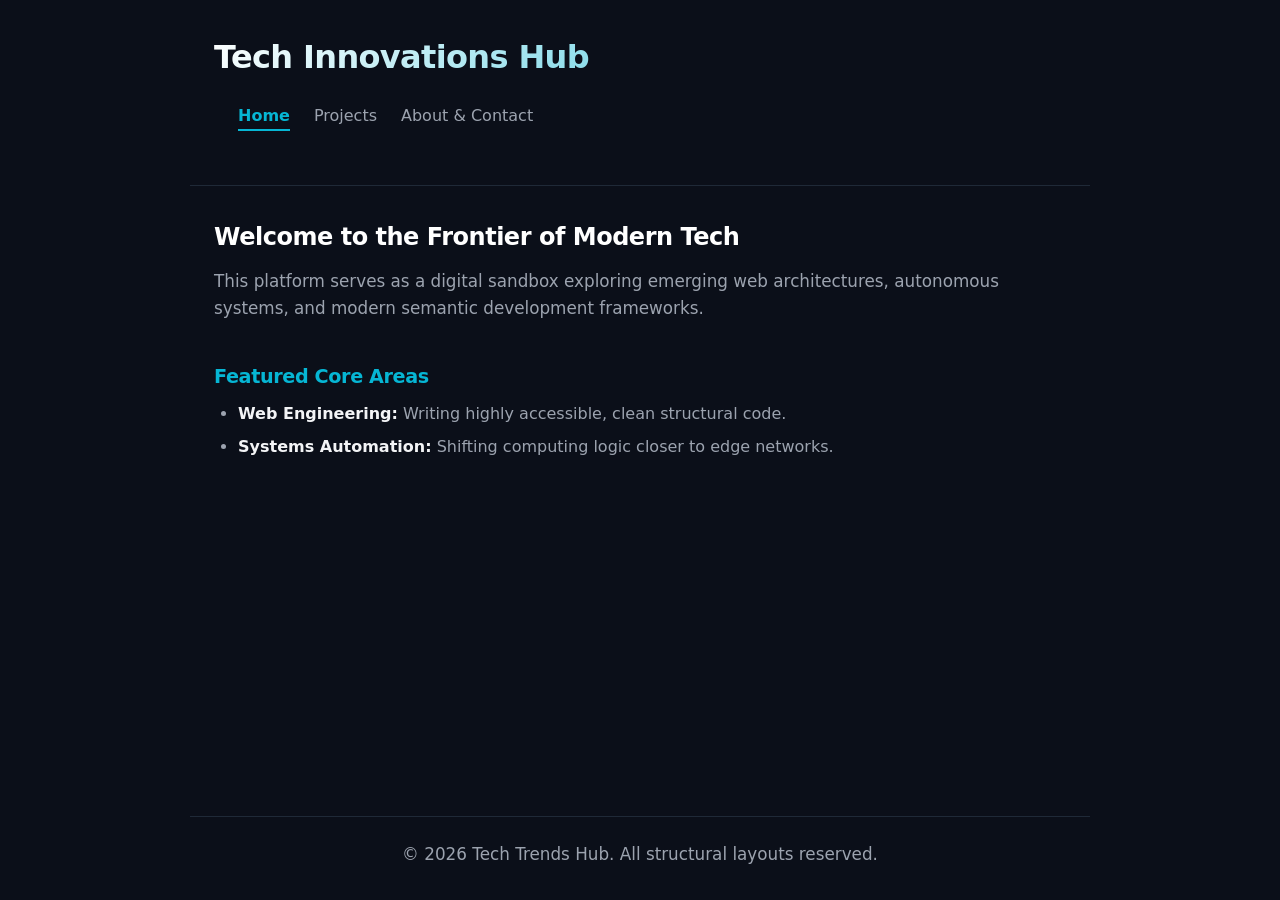
==== index.html @ f26c06ec "new" ====
<!DOCTYPE html>
<html lang="en">
<head>
  <meta charset="UTF-8">
  <meta name="viewport" content="width=device-width, initial-scale=1.0">
  <title>Tech Portfolio | Home</title>
  <style>
    /* ==========================================================================
       1. Design System & CSS Variables
       ========================================================================== */
    :root {
      --bg-primary: #0b0f19;        /* Deep space dark background */
      --bg-surface: #111827;        /* Lighter background for cards/containers */
      --bg-surface-hover: #1f2937;  /* Hover state for cards */
      --text-main: #f3f4f6;         /* Bright off-white for text */
      --text-muted: #9ca3af;        /* Soft gray for body copy */
      --accent-cyan: #06b6d4;       /* Electric cyan accent */
      --accent-blue: #3b82f6;       /* Vibrant tech blue accent */
      --border-color: #1f2937;      /* Subtle divider color */
      --border-highlight: #374151;  /* Card outline color */
      --font-family: 'Inter', system-ui, -apple-system, BlinkMacSystemFont, "Segoe UI", Roboto, sans-serif;
      --max-width: 900px;
      --radius: 8px;
    }

    /* ==========================================================================
       2. Base Reset & Layout
       ========================================================================== */
    * {
      box-sizing: border-box;
      margin: 0;
      padding: 0;
    }

    body {
      background-color: var(--bg-primary);
      color: var(--text-muted);
      font-family: var(--font-family);
      line-height: 1.6;
      min-height: 100vh;
      display: flex;
      flex-direction: column;
    }

    header, main, footer {
      width: 100%;
      max-width: var(--max-width);
      margin: 0 auto;
      padding: 0 1.5rem;
    }

    main {
      flex: 1;
      padding-top: 2rem;
      padding-bottom: 3rem;
    }

    /* ==========================================================================
       3. Typography & Headings
       ========================================================================== */
    h1, h2, h3 {
      color: var(--text-main);
      font-weight: 700;
      letter-spacing: -0.02em;
    }

    h1 {
      font-size: 2rem;
      background: linear-gradient(135deg, #ffffff 0%, var(--accent-cyan) 100%);
      -webkit-background-clip: text;
      -webkit-text-fill-color: transparent;
    }

    h2 {
      font-size: 1.5rem;
      margin-bottom: 0.75rem;
      color: #ffffff;
    }

    h3 {
      font-size: 1.2rem;
      margin-bottom: 0.5rem;
      color: var(--accent-cyan);
    }

    p {
      margin-bottom: 1.25rem;
      font-size: 1.05rem;
    }

    /* ==========================================================================
       4. Header & Navigation
       ========================================================================== */
    header {
      padding-top: 2rem;
      padding-bottom: 1.5rem;
      border-bottom: 1px solid var(--border-color);
    }

    nav {
      margin-top: 1.25rem;
    }

    nav ul {
      list-style: none;
      display: flex;
      gap: 1.5rem;
    }

    nav a {
      color: var(--text-muted);
      text-decoration: none;
      font-weight: 500;
      transition: color 0.2s ease;
    }

    nav a:hover, nav a strong {
      color: var(--accent-cyan);
    }

    nav a strong {
      border-bottom: 2px solid var(--accent-cyan);
      padding-bottom: 0.25rem;
    }

    /* ==========================================================================
       5. Sections & Lists
       ========================================================================== */
    section {
      margin-bottom: 2.5rem;
    }

    ul, ol {
      margin-left: 1.5rem;
      margin-bottom: 1.5rem;
    }

    li {
      margin-bottom: 0.5rem;
    }

    li strong {
      color: var(--text-main);
    }

    /* ==========================================================================
       6. Footer
       ========================================================================== */
    footer {
      padding-top: 1.5rem;
      padding-bottom: 2rem;
      border-top: 1px solid var(--border-color);
      font-size: 0.9rem;
      text-align: center;
    }

    footer p {
      margin-bottom: 0;
    }
  </style>
</head>
<body>

  <header>
    <h1>Tech Innovations Hub</h1>
    <nav>
      <ul>
        <li><a href="index.html"><strong>Home</strong></a></li>
        <li><a href="projects.html">Projects</a></li>
        <li><a href="about.html">About &amp; Contact</a></li>
      </ul>
    </nav>
  </header>

  <main>
    <section>
      <h2>Welcome to the Frontier of Modern Tech</h2>
      <p>This platform serves as a digital sandbox exploring emerging web architectures, autonomous systems, and modern semantic development frameworks.</p>
    </section>

    <section>
      <h3>Featured Core Areas</h3>
      <ul>
        <li><strong>Web Engineering:</strong> Writing highly accessible, clean structural code.</li>
        <li><strong>Systems Automation:</strong> Shifting computing logic closer to edge networks.</li>
      </ul>
    </section>
  </main>

  <footer>
    <p>&copy; 2026 Tech Trends Hub. All structural layouts reserved.</p>
  </footer>

</body>
</html>
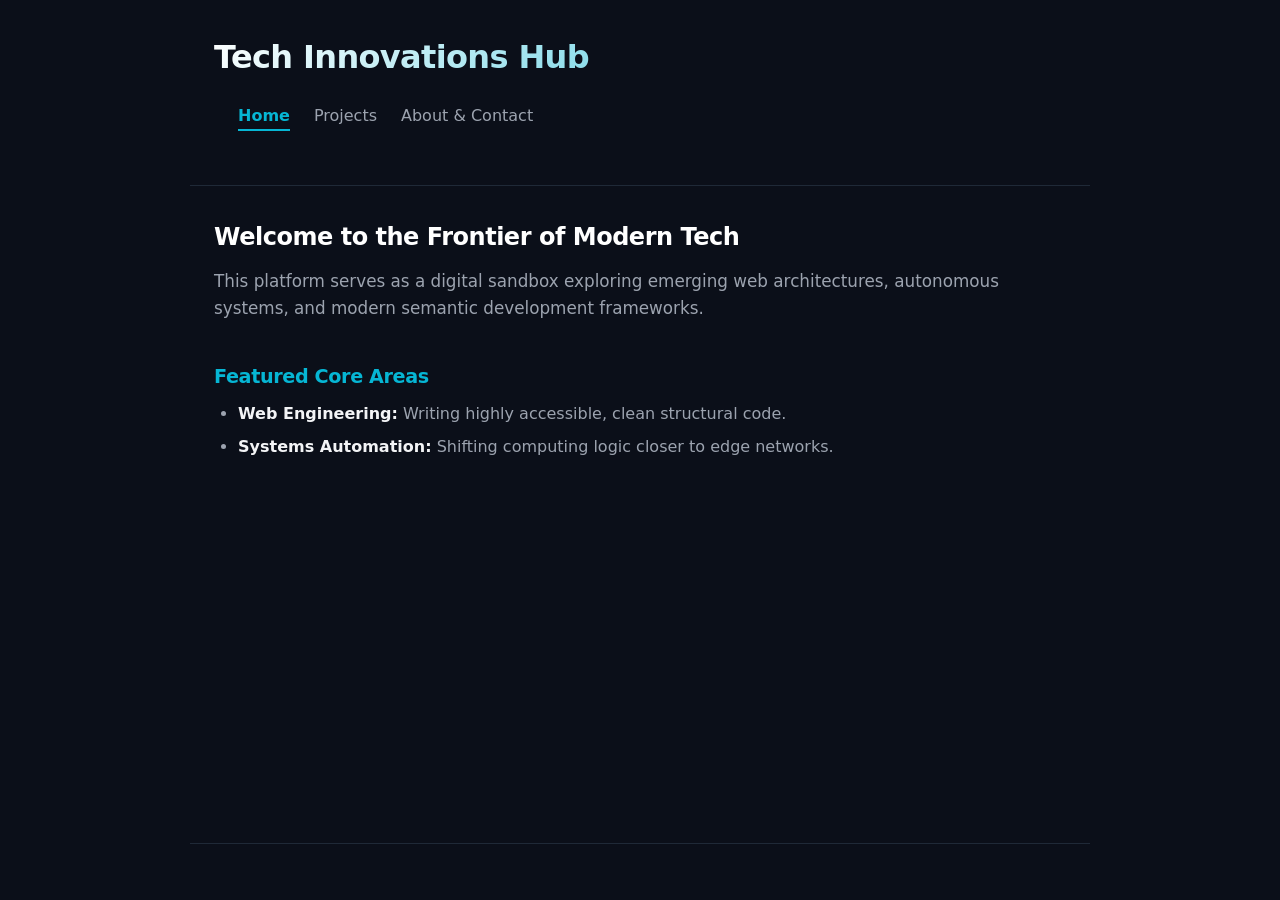
==== commit d09b5b02: "version 1.2.1" ====
--- a/index.html
+++ b/index.html
@@ -4,160 +4,7 @@
   <meta charset="UTF-8">
   <meta name="viewport" content="width=device-width, initial-scale=1.0">
   <title>Tech Portfolio | Home</title>
-  <style>
-    /* ==========================================================================
-       1. Design System & CSS Variables
-       ========================================================================== */
-    :root {
-      --bg-primary: #0b0f19;        /* Deep space dark background */
-      --bg-surface: #111827;        /* Lighter background for cards/containers */
-      --bg-surface-hover: #1f2937;  /* Hover state for cards */
-      --text-main: #f3f4f6;         /* Bright off-white for text */
-      --text-muted: #9ca3af;        /* Soft gray for body copy */
-      --accent-cyan: #06b6d4;       /* Electric cyan accent */
-      --accent-blue: #3b82f6;       /* Vibrant tech blue accent */
-      --border-color: #1f2937;      /* Subtle divider color */
-      --border-highlight: #374151;  /* Card outline color */
-      --font-family: 'Inter', system-ui, -apple-system, BlinkMacSystemFont, "Segoe UI", Roboto, sans-serif;
-      --max-width: 900px;
-      --radius: 8px;
-    }
-
-    /* ==========================================================================
-       2. Base Reset & Layout
-       ========================================================================== */
-    * {
-      box-sizing: border-box;
-      margin: 0;
-      padding: 0;
-    }
-
-    body {
-      background-color: var(--bg-primary);
-      color: var(--text-muted);
-      font-family: var(--font-family);
-      line-height: 1.6;
-      min-height: 100vh;
-      display: flex;
-      flex-direction: column;
-    }
-
-    header, main, footer {
-      width: 100%;
-      max-width: var(--max-width);
-      margin: 0 auto;
-      padding: 0 1.5rem;
-    }
-
-    main {
-      flex: 1;
-      padding-top: 2rem;
-      padding-bottom: 3rem;
-    }
-
-    /* ==========================================================================
-       3. Typography & Headings
-       ========================================================================== */
-    h1, h2, h3 {
-      color: var(--text-main);
-      font-weight: 700;
-      letter-spacing: -0.02em;
-    }
-
-    h1 {
-      font-size: 2rem;
-      background: linear-gradient(135deg, #ffffff 0%, var(--accent-cyan) 100%);
-      -webkit-background-clip: text;
-      -webkit-text-fill-color: transparent;
-    }
-
-    h2 {
-      font-size: 1.5rem;
-      margin-bottom: 0.75rem;
-      color: #ffffff;
-    }
-
-    h3 {
-      font-size: 1.2rem;
-      margin-bottom: 0.5rem;
-      color: var(--accent-cyan);
-    }
-
-    p {
-      margin-bottom: 1.25rem;
-      font-size: 1.05rem;
-    }
-
-    /* ==========================================================================
-       4. Header & Navigation
-       ========================================================================== */
-    header {
-      padding-top: 2rem;
-      padding-bottom: 1.5rem;
-      border-bottom: 1px solid var(--border-color);
-    }
-
-    nav {
-      margin-top: 1.25rem;
-    }
-
-    nav ul {
-      list-style: none;
-      display: flex;
-      gap: 1.5rem;
-    }
-
-    nav a {
-      color: var(--text-muted);
-      text-decoration: none;
-      font-weight: 500;
-      transition: color 0.2s ease;
-    }
-
-    nav a:hover, nav a strong {
-      color: var(--accent-cyan);
-    }
-
-    nav a strong {
-      border-bottom: 2px solid var(--accent-cyan);
-      padding-bottom: 0.25rem;
-    }
-
-    /* ==========================================================================
-       5. Sections & Lists
-       ========================================================================== */
-    section {
-      margin-bottom: 2.5rem;
-    }
-
-    ul, ol {
-      margin-left: 1.5rem;
-      margin-bottom: 1.5rem;
-    }
-
-    li {
-      margin-bottom: 0.5rem;
-    }
-
-    li strong {
-      color: var(--text-main);
-    }
-
-    /* ==========================================================================
-       6. Footer
-       ========================================================================== */
-    footer {
-      padding-top: 1.5rem;
-      padding-bottom: 2rem;
-      border-top: 1px solid var(--border-color);
-      font-size: 0.9rem;
-      text-align: center;
-    }
-
-    footer p {
-      margin-bottom: 0;
-    }
-  </style>
+  <link rel="stylesheet" href="style.css">
 </head>
 <body>
 
@@ -188,7 +35,7 @@
   </main>
 
   <footer>
-    <p>&copy; 2026 Tech Trends Hub. All structural layouts reserved.</p>
+    
   </footer>
 
 </body>
--- a/style.css
+++ b/style.css
@@ -0,0 +1,154 @@
+
+    /* ==========================================================================
+       1. Design System & CSS Variables
+       ========================================================================== */
+    :root {
+      --bg-primary: #0b0f19;        /* Deep space dark background */
+      --bg-surface: #111827;        /* Lighter background for cards/containers */
+      --bg-surface-hover: #1f2937;  /* Hover state for cards */
+      --text-main: #f3f4f6;         /* Bright off-white for text */
+      --text-muted: #9ca3af;        /* Soft gray for body copy */
+      --accent-cyan: #06b6d4;       /* Electric cyan accent */
+      --accent-blue: #3b82f6;       /* Vibrant tech blue accent */
+      --border-color: #1f2937;      /* Subtle divider color */
+      --border-highlight: #374151;  /* Card outline color */
+      --font-family: 'Inter', system-ui, -apple-system, BlinkMacSystemFont, "Segoe UI", Roboto, sans-serif;
+      --max-width: 900px;
+      --radius: 8px;
+    }
+
+    /* ==========================================================================
+       2. Base Reset & Layout
+       ========================================================================== */
+    * {
+      box-sizing: border-box;
+      margin: 0;
+      padding: 0;
+    }
+
+    body {
+      background-color: var(--bg-primary);
+      color: var(--text-muted);
+      font-family: var(--font-family);
+      line-height: 1.6;
+      min-height: 100vh;
+      display: flex;
+      flex-direction: column;
+    }
+
+    header, main, footer {
+      width: 100%;
+      max-width: var(--max-width);
+      margin: 0 auto;
+      padding: 0 1.5rem;
+    }
+
+    main {
+      flex: 1;
+      padding-top: 2rem;
+      padding-bottom: 3rem;
+    }
+
+    /* ==========================================================================
+       3. Typography & Headings
+       ========================================================================== */
+    h1, h2, h3 {
+      color: var(--text-main);
+      font-weight: 700;
+      letter-spacing: -0.02em;
+    }
+
+    h1 {
+      font-size: 2rem;
+      background: linear-gradient(135deg, #ffffff 0%, var(--accent-cyan) 100%);
+      -webkit-background-clip: text;
+      -webkit-text-fill-color: transparent;
+    }
+
+    h2 {
+      font-size: 1.5rem;
+      margin-bottom: 0.75rem;
+      color: #ffffff;
+    }
+
+    h3 {
+      font-size: 1.2rem;
+      margin-bottom: 0.5rem;
+      color: var(--accent-cyan);
+    }
+
+    p {
+      margin-bottom: 1.25rem;
+      font-size: 1.05rem;
+    }
+
+    /* ==========================================================================
+       4. Header & Navigation
+       ========================================================================== */
+    header {
+      padding-top: 2rem;
+      padding-bottom: 1.5rem;
+      border-bottom: 1px solid var(--border-color);
+    }
+
+    nav {
+      margin-top: 1.25rem;
+    }
+
+    nav ul {
+      list-style: none;
+      display: flex;
+      gap: 1.5rem;
+    }
+
+    nav a {
+      color: var(--text-muted);
+      text-decoration: none;
+      font-weight: 500;
+      transition: color 0.2s ease;
+    }
+
+    nav a:hover, nav a strong {
+      color: var(--accent-cyan);
+    }
+
+    nav a strong {
+      border-bottom: 2px solid var(--accent-cyan);
+      padding-bottom: 0.25rem;
+    }
+
+    /* ==========================================================================
+       5. Sections & Lists
+       ========================================================================== */
+    section {
+      margin-bottom: 2.5rem;
+    }
+
+    ul, ol {
+      margin-left: 1.5rem;
+      margin-bottom: 1.5rem;
+    }
+
+    li {
+      margin-bottom: 0.5rem;
+    }
+
+    li strong {
+      color: var(--text-main);
+    }
+
+    /* ==========================================================================
+       6. Footer
+       ========================================================================== */
+    footer {
+      padding-top: 1.5rem;
+      padding-bottom: 2rem;
+      border-top: 1px solid var(--border-color);
+      font-size: 0.9rem;
+      text-align: center;
+    }
+
+    footer p {
+      margin-bottom: 0;
+    }
+  
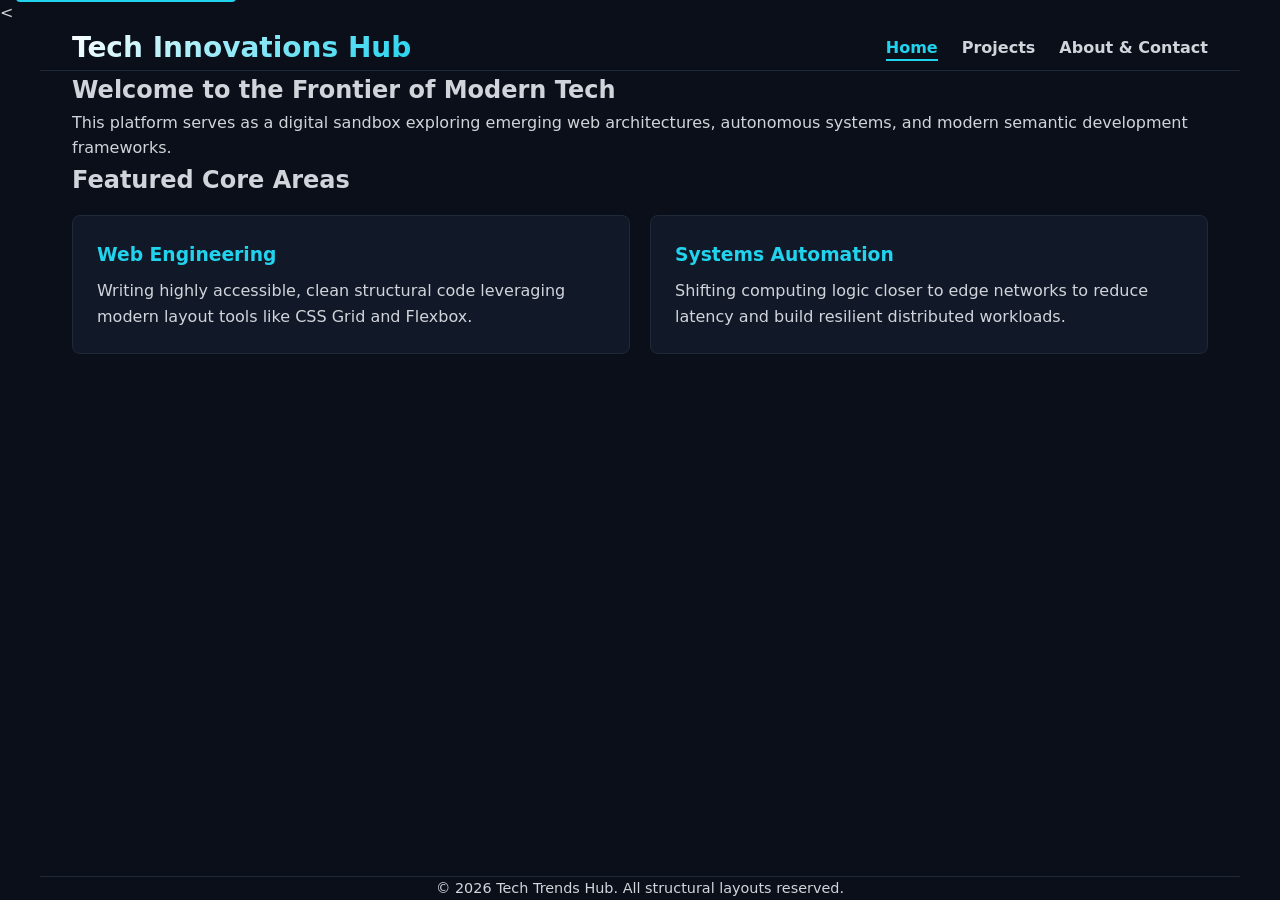
==== commit 63e1ac80: "version1.4" ====
--- a/index.html
+++ b/index.html
@@ -1,41 +1,159 @@
-<!DOCTYPE html>
+<<!DOCTYPE html>
 <html lang="en">
 <head>
   <meta charset="UTF-8">
   <meta name="viewport" content="width=device-width, initial-scale=1.0">
   <title>Tech Portfolio | Home</title>
-  <link rel="stylesheet" href="style.css">
+  <style>
+    :root {
+      --bg-primary: #0b0f19;
+      --bg-surface: #111827;
+      --text-main: #f3f4f6;
+      --text-muted: #d1d5db; /* WCAG AA High Contrast Pass */
+      --accent-cyan: #22d3ee; /* WCAG AA Pass on dark bg */
+      --accent-blue: #3b82f6;
+      --border-color: #1f2937;
+      --font-family: 'Inter', system-ui, -apple-system, sans-serif;
+      --max-width: 1200px;
+      --radius: 8px;
+    }
+
+    * { box-sizing: border-box; margin: 0; padding: 0; }
+
+    /* Accessibility: Focus Indicators */
+    :focus-visible {
+      outline: 3px solid var(--accent-cyan);
+      outline-offset: 2px;
+    }
+
+    /* Accessibility: Skip Navigation Link */
+    .skip-link {
+      position: absolute;
+      top: -40px;
+      left: 1rem;
+      background: var(--accent-cyan);
+      color: #000000;
+      padding: 0.5rem 1rem;
+      font-weight: bold;
+      z-index: 100;
+      text-decoration: none;
+      border-radius: 4px;
+      transition: top 0.2s ease;
+    }
+    .skip-link:focus { top: 1rem; }
+
+    body {
+      background-color: var(--bg-primary);
+      color: var(--text-muted);
+      font-family: var(--font-family);
+      line-height: 1.6;
+      min-height: 100vh;
+      display: flex;
+      flex-direction: column;
+    }
+
+    header, main, footer {
+      width: 100%;
+      max-width: var(--max-width);
+      margin: 0 auto;
+      padding: 0 1rem;
+    }
+
+    main { flex: 1; padding-top: 2rem; padding-bottom: 3rem; }
+
+    header {
+      padding-top: 1.5rem;
+      padding-bottom: 1.5rem;
+      border-bottom: 1px solid var(--border-color);
+      display: flex;
+      flex-direction: column;
+      gap: 1rem;
+    }
+
+    h1 {
+      font-size: 1.75rem;
+      color: var(--text-main);
+      background: linear-gradient(135deg, #ffffff 0%, var(--accent-cyan) 100%);
+      -webkit-background-clip: text;
+      -webkit-text-fill-color: transparent;
+    }
+
+    nav ul { list-style: none; display: flex; flex-direction: column; gap: 0.75rem; }
+    nav a { color: var(--text-muted); text-decoration: none; font-weight: 600; }
+    nav a:hover, nav a[aria-current="page"] { color: var(--accent-cyan); }
+    nav a[aria-current="page"] { border-bottom: 2px solid var(--accent-cyan); padding-bottom: 2px; }
+
+    /* Gestalt Principle: Common Region & Proximity */
+    .features-flex {
+      display: flex;
+      flex-direction: column;
+      gap: 1.25rem;
+      margin-top: 1rem;
+    }
+
+    .feature-card {
+      background-color: var(--bg-surface);
+      border: 1px solid var(--border-color);
+      border-radius: var(--radius);
+      padding: 1.5rem;
+      flex: 1;
+    }
+
+    .feature-card h3 { color: var(--accent-cyan); margin-bottom: 0.5rem; }
+
+    footer {
+      padding: 1.5rem 1rem;
+      border-top: 1px solid var(--border-color);
+      font-size: 0.9rem;
+      text-align: center;
+    }
+
+    @media (min-width: 768px) {
+      header, main, footer { padding: 0 2rem; }
+      header { flex-direction: row; justify-content: space-between; align-items: center; }
+      nav ul { flex-direction: row; gap: 1.5rem; }
+      .features-flex { flex-direction: row; }
+    }
+  </style>
 </head>
 <body>
 
+  <a href="#main-content" class="skip-link">Skip to main content</a>
+
   <header>
     <h1>Tech Innovations Hub</h1>
-    <nav>
+    <nav aria-label="Main Navigation">
       <ul>
-        <li><a href="index.html"><strong>Home</strong></a></li>
+        <li><a href="index.html" aria-current="page">Home</a></li>
         <li><a href="projects.html">Projects</a></li>
         <li><a href="about.html">About &amp; Contact</a></li>
       </ul>
     </nav>
   </header>
 
-  <main>
+  <main id="main-content">
     <section>
       <h2>Welcome to the Frontier of Modern Tech</h2>
       <p>This platform serves as a digital sandbox exploring emerging web architectures, autonomous systems, and modern semantic development frameworks.</p>
     </section>
 
     <section>
-      <h3>Featured Core Areas</h3>
-      <ul>
-        <li><strong>Web Engineering:</strong> Writing highly accessible, clean structural code.</li>
-        <li><strong>Systems Automation:</strong> Shifting computing logic closer to edge networks.</li>
-      </ul>
+      <h2>Featured Core Areas</h2>
+      <div class="features-flex">
+        <div class="feature-card">
+          <h3>Web Engineering</h3>
+          <p>Writing highly accessible, clean structural code leveraging modern layout tools like CSS Grid and Flexbox.</p>
+        </div>
+        <div class="feature-card">
+          <h3>Systems Automation</h3>
+          <p>Shifting computing logic closer to edge networks to reduce latency and build resilient distributed workloads.</p>
+        </div>
+      </div>
     </section>
   </main>
 
   <footer>
-    
+    <p>&copy; 2026 Tech Trends Hub. All structural layouts reserved.</p>
   </footer>
 
 </body>
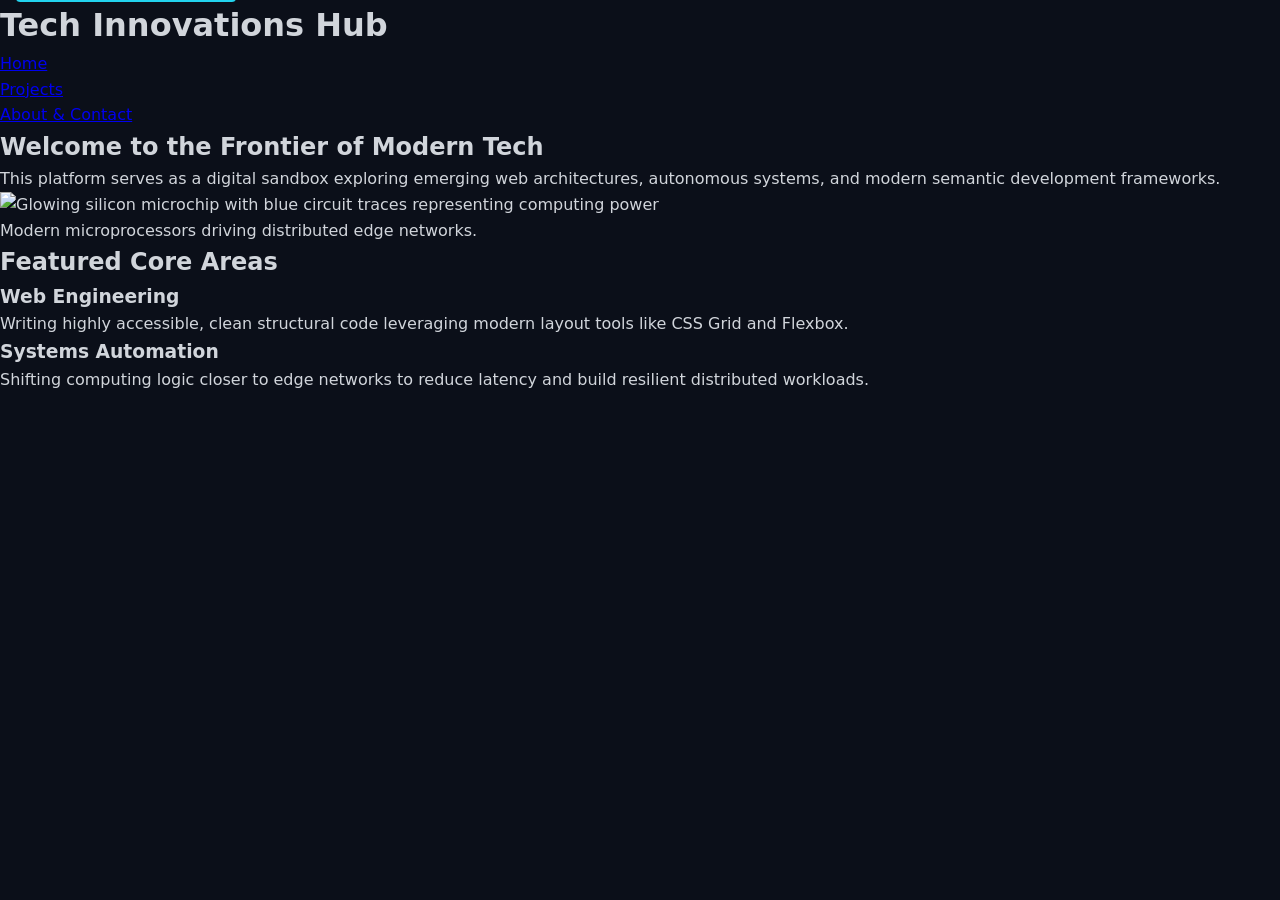
==== commit 21a5e9bb: "version1.5" ====
--- a/index.html
+++ b/index.html
@@ -1,44 +1,36 @@
-<<!DOCTYPE html>
+<!DOCTYPE html>
 <html lang="en">
 <head>
   <meta charset="UTF-8">
   <meta name="viewport" content="width=device-width, initial-scale=1.0">
   <title>Tech Portfolio | Home</title>
   <style>
+  
     :root {
       --bg-primary: #0b0f19;
       --bg-surface: #111827;
       --text-main: #f3f4f6;
-      --text-muted: #d1d5db; /* WCAG AA High Contrast Pass */
-      --accent-cyan: #22d3ee; /* WCAG AA Pass on dark bg */
-      --accent-blue: #3b82f6;
+      --text-muted: #d1d5db; 
+      --accent-cyan: #22d3ee;
       --border-color: #1f2937;
       --font-family: 'Inter', system-ui, -apple-system, sans-serif;
       --max-width: 1200px;
       --radius: 8px;
-    }
+      --some-other-color: #ff00ff; 
 
     * { box-sizing: border-box; margin: 0; padding: 0; }
 
-    /* Accessibility: Focus Indicators */
+    
     :focus-visible {
       outline: 3px solid var(--accent-cyan);
       outline-offset: 2px;
     }
 
-    /* Accessibility: Skip Navigation Link */
     .skip-link {
-      position: absolute;
-      top: -40px;
-      left: 1rem;
-      background: var(--accent-cyan);
-      color: #000000;
-      padding: 0.5rem 1rem;
-      font-weight: bold;
-      z-index: 100;
-      text-decoration: none;
-      border-radius: 4px;
-      transition: top 0.2s ease;
+      position: absolute; top: -40px; left: 1rem;
+      background: var(--accent-cyan); color: #000000;
+      padding: 0.5rem 1rem; font-weight: bold; z-index: 100;
+      text-decoration: none; border-radius: 4px; transition: top 0.2s ease;
     }
     .skip-link:focus { top: 1rem; }
 
@@ -46,68 +38,50 @@
       background-color: var(--bg-primary);
       color: var(--text-muted);
       font-family: var(--font-family);
-      line-height: 1.6;
-      min-height: 100vh;
-      display: flex;
-      flex-direction: column;
+      line-height: 1.6; min-height: 100vh;
+      display: flex; flex-direction: column;
     }
-
+    */
     header, main, footer {
-      width: 100%;
-      max-width: var(--max-width);
-      margin: 0 auto;
-      padding: 0 1rem;
+      width: 100%; max-width: var(--max-width);
+      margin: 0 auto; padding: 0 1rem;
     }
 
     main { flex: 1; padding-top: 2rem; padding-bottom: 3rem; }
 
     header {
-      padding-top: 1.5rem;
-      padding-bottom: 1.5rem;
+      padding-top: 1.5rem; padding-bottom: 1.5rem;
       border-bottom: 1px solid var(--border-color);
-      display: flex;
-      flex-direction: column;
-      gap: 1rem;
+      display: flex; flex-direction: column; gap: 1rem;
     }
 
     h1 {
-      font-size: 1.75rem;
-      color: var(--text-main);
+      font-size: 1.75rem; color: var(--text-main);
       background: linear-gradient(135deg, #ffffff 0%, var(--accent-cyan) 100%);
-      -webkit-background-clip: text;
-      -webkit-text-fill-color: transparent;
+      -webkit-background-clip: text; -webkit-text-fill-color: transparent;
     }
 
+    /* Navigation stuff - keeping it simple for now */
     nav ul { list-style: none; display: flex; flex-direction: column; gap: 0.75rem; }
     nav a { color: var(--text-muted); text-decoration: none; font-weight: 600; }
     nav a:hover, nav a[aria-current="page"] { color: var(--accent-cyan); }
-    nav a[aria-current="page"] { border-bottom: 2px solid var(--accent-cyan); padding-bottom: 2px; }
 
-    /* Gestalt Principle: Common Region & Proximity */
-    .features-flex {
-      display: flex;
-      flex-direction: column;
-      gap: 1.25rem;
-      margin-top: 1rem;
+    /* This flex container feels a bit tight on mobile, might need to adjust later */
+    .features-flex { display: flex; flex-direction: column; gap: 1.25rem; margin-top: 1rem; }
+    .feature-card {
+      background-color: var(--bg-surface); border: 1px solid var(--border-color);
+      border-radius: var(--radius); padding: 1.5rem; flex: 1;
+    }
+    .feature-card h3 { color: var(--accent-cyan); margin-bottom: 0.5rem; }
+
+    img { max-width: 100%; height: auto; border-radius: var(--radius); margin-top: 1rem; }
+
+    footer {
+      padding: 1.5rem 1rem; border-top: 1px solid var(--border-color);
+      font-size: 0.9rem; text-align: center;
     }
 
-    .feature-card {
-      background-color: var(--bg-surface);
-      border: 1px solid var(--border-color);
-      border-radius: var(--radius);
-      padding: 1.5rem;
-      flex: 1;
-    }
-
-    .feature-card h3 { color: var(--accent-cyan); margin-bottom: 0.5rem; }
-
-    footer {
-      padding: 1.5rem 1rem;
-      border-top: 1px solid var(--border-color);
-      font-size: 0.9rem;
-      text-align: center;
-    }
-
+    /* Media query for bigger screens */
     @media (min-width: 768px) {
       header, main, footer { padding: 0 2rem; }
       header { flex-direction: row; justify-content: space-between; align-items: center; }
@@ -116,6 +90,8 @@
     }
   </style>
 </head>
+</body>
+</html>
 <body>
 
   <a href="#main-content" class="skip-link">Skip to main content</a>
@@ -135,6 +111,18 @@
     <section>
       <h2>Welcome to the Frontier of Modern Tech</h2>
       <p>This platform serves as a digital sandbox exploring emerging web architectures, autonomous systems, and modern semantic development frameworks.</p>
+      
+      <figure>
+        <!-- 
+           Note to self: The image might be a bit heavy. 
+           Should check if I can optimize this later or swap it for a local asset.
+        -->
+        <img 
+          src="https://images.unsplash.com/photo-1518770660439-4636190af475?auto=format&fit=crop&w=800&q=80" 
+          alt="Glowing silicon microchip with blue circuit traces representing computing power"
+        >
+        <figcaption>Modern microprocessors driving distributed edge networks.</figcaption>
+      </figure>
     </section>
 
     <section>
@@ -152,8 +140,6 @@
     </section>
   </main>
 
-  <footer>
-    <p>&copy; 2026 Tech Trends Hub. All structural layouts reserved.</p>
   </footer>
 
 </body>
